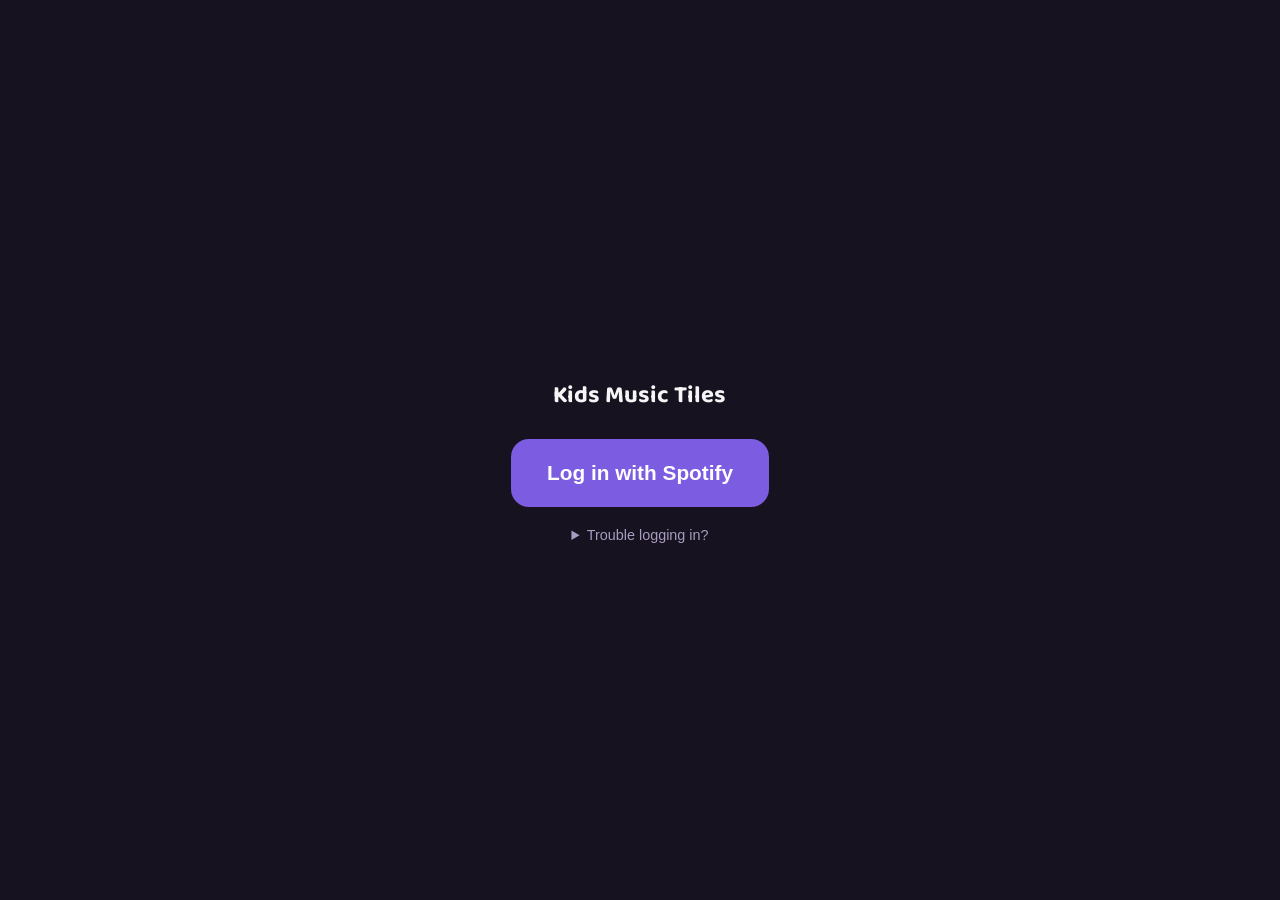
==== index.html @ 9a125ac4 "Port Kids Music Tiles into this repo; add the YouTube hidden-iframe player engine Starting point: th" ====
<!doctype html>
<html lang="en">
  <head>
    <meta charset="utf-8" />
    <meta name="viewport" content="width=device-width, initial-scale=1, maximum-scale=1, user-scalable=no, viewport-fit=cover" />
    <title>Kids Music Tiles</title>
    <meta name="mobile-web-app-capable" content="yes" />
    <meta name="apple-mobile-web-app-capable" content="yes" />
    <meta name="apple-mobile-web-app-status-bar-style" content="black-translucent" />
    <meta name="theme-color" content="#FFE8D6" />
    <link rel="manifest" href="manifest.webmanifest" />
    <link rel="apple-touch-icon" href="icon.svg" />
    <link rel="icon" href="icon.svg" type="image/svg+xml" />
    <link rel="preconnect" href="https://fonts.gstatic.com" crossorigin />
    <link href="https://fonts.googleapis.com/css2?family=Baloo+2:wght@500;700;800&display=swap" rel="stylesheet" />
    <link rel="stylesheet" href="style.css" />
  </head>
  <body>
    <!--
      Shown instead of the app when this page is opened as a local file
      (file://), which the module script below can't detect itself —
      Chromium refuses to even load an external `type="module"` script
      over file://, so app.js never runs and the whole page would
      otherwise stay blank with no explanation. This has to be a plain,
      non-module script so it still runs in that case.
    -->
    <div id="file-protocol-notice" hidden>
      <div class="login-card">
        <h1>Kids Music Tiles</h1>
        <p>
          This page was opened directly from a file (the address bar
          starts with <code>file://</code>), so it can't run — Spotify
          login, and the rest of the app, need to be loaded from a real
          web address.
        </p>
        <p class="muted">
          Open the deployed site instead, or serve this folder with a
          local static server (for example <code>python3 -m
          http.server</code>) and open the
          <code>http://127.0.0.1:&lt;port&gt;/</code> address it prints.
        </p>
      </div>
    </div>

    <main id="app">
      <!-- Logged out -->
      <section id="login-view" class="view" hidden>
        <div class="login-card">
          <h1>Kids Music Tiles</h1>
          <button id="login-btn" class="big-btn">Log in with Spotify</button>
          <div id="login-error" class="warning" hidden></div>
          <div id="redirect-uri-warning" class="warning" hidden></div>
          <details id="redirect-uri-help" class="redirect-uri-help">
            <summary>Trouble logging in?</summary>
            <p class="muted">
              Spotify checks this app's Redirect URI exactly. If "Log in with
              Spotify" lands on a Spotify error page instead of the sign-in
              form, add the address below as a Redirect URI for this app at
              the <a href="https://developer.spotify.com/dashboard" target="_blank" rel="noopener">Spotify Developer Dashboard</a>
              (Redirect URIs → Add → then <strong>Save</strong> — easy to
              miss), then try again.
            </p>
            <div class="redirect-uri-row">
              <code id="redirect-uri-value"></code>
              <button type="button" id="copy-redirect-uri-btn" class="small-btn">Copy</button>
            </div>
            <p id="redirect-uri-status" class="muted" aria-live="polite"></p>
          </details>
        </div>
      </section>

      <!-- Kid mode -->
      <section id="kid-mode" class="view" hidden>
        <canvas id="kid-bg-visualizer" class="kid-bg-visualizer" aria-hidden="true" hidden></canvas>

        <div id="kid-greeting" class="kid-greeting" hidden></div>
        <div id="kid-lock-toast" class="kid-lock-toast" hidden>🎵 Let’s finish this song first!</div>

        <div id="kid-grid" class="kid-grid"></div>

        <div id="sparkle-layer" class="sparkle-layer" aria-hidden="true"></div>

        <div id="kid-error" class="kid-error" hidden>
          <svg viewBox="0 0 200 140" class="cloud-illustration" aria-hidden="true">
            <ellipse cx="100" cy="80" rx="70" ry="40" fill="#EAE0FF" />
            <circle cx="55" cy="65" r="30" fill="#EAE0FF" />
            <circle cx="130" cy="60" r="35" fill="#EAE0FF" />
            <circle cx="95" cy="55" r="4" fill="#8A7FB8" />
            <path d="M85 55 q5 -6 10 0" stroke="#8A7FB8" stroke-width="3" fill="none" stroke-linecap="round" />
            <circle cx="125" cy="55" r="4" fill="#8A7FB8" />
            <path d="M115 55 q5 -6 10 0" stroke="#8A7FB8" stroke-width="3" fill="none" stroke-linecap="round" />
            <path d="M92 68 q8 8 16 0" stroke="#8A7FB8" stroke-width="3" fill="none" stroke-linecap="round" />
            <text x="148" y="34" font-size="20" fill="#B8ACDE" font-family="'Baloo 2', sans-serif">z</text>
            <text x="163" y="20" font-size="15" fill="#B8ACDE" font-family="'Baloo 2', sans-serif">z</text>
          </svg>
          <div id="kid-error-detail" class="kid-error-detail"></div>
        </div>

        <button id="parent-gate-btn" class="parent-gate-btn" aria-label="Parent settings">
          <span class="parent-gate-fill"></span>
        </button>

        <div id="now-playing-overlay" class="now-playing-overlay" hidden>
          <div id="np-title" class="np-title"></div>
          <div class="np-row">
            <button id="back-to-tiles-btn" class="np-back" aria-label="Pause and go back to tiles">&#9209;</button>
            <div id="np-art" class="np-art"></div>
            <div class="np-progress"><div id="np-progress-bar" class="np-progress-bar"></div></div>
            <button id="np-play-pause" class="np-play-pause" aria-label="Play or pause">&#9208;</button>
            <button id="np-viz-toggle" class="np-viz-toggle" aria-label="Toggle music visualizer" aria-pressed="false">
              <span class="viz-toggle-icon"><i></i><i></i><i></i></span>
              <span class="viz-toggle-winamp-icon" aria-hidden="true">🪩</span>
            </button>
          </div>
          <canvas id="np-visualizer" class="np-visualizer" aria-hidden="true" hidden></canvas>
        </div>
      </section>

      <!-- Parent gate challenge -->
      <section id="parent-gate-view" class="view" hidden>
        <form id="parent-gate-form" class="parent-gate-card">
          <h2 id="parent-gate-title">Enter parent PIN</h2>
          <p id="parent-gate-message" class="muted"></p>
          <input id="parent-gate-input" type="password" inputmode="numeric" pattern="[0-9]*" maxlength="4" autocomplete="off" class="pin-input" />
          <div id="parent-gate-error" class="warning" hidden></div>
          <div class="parent-gate-actions">
            <button type="button" id="parent-gate-cancel-btn" class="small-btn">Back to tiles</button>
            <button type="submit" class="big-btn">Continue</button>
          </div>
        </form>
      </section>

      <!-- Parent mode -->
      <section id="parent-mode-view" class="view" hidden>
        <header class="parent-header">
          <h1>Parent Mode</h1>
          <button id="parent-done-btn" class="small-btn">Done</button>
        </header>

        <section class="parent-section kids-section">
          <h2>Kids</h2>
          <div id="kid-tabs" class="kid-tabs"></div>
          <button type="button" id="add-kid-btn" class="small-btn">+ Add another kid</button>
        </section>

        <section class="parent-section quick-setup-section">
          <h2>Quick setup</h2>
          <label class="settings-field">
            Kid's name (optional)
            <input id="kid-name-input" type="text" class="text-input" placeholder="e.g. Emma" maxlength="40" />
          </label>
          <label class="settings-field">
            Playlist link
            <input id="quick-playlist-input" type="text" class="text-input" placeholder="Paste a Spotify playlist link you own or collaborate on" />
          </label>
          <button id="quick-playlist-btn" class="big-btn">Load playlist as tiles</button>
          <div id="quick-playlist-status" class="muted"></div>
          <div id="quick-playlist-error" class="warning" hidden></div>
          <div id="quick-playlist-open-row" class="quick-playlist-open-row" hidden>
            <a id="quick-playlist-open-link" href="#" target="_blank" rel="noopener" class="small-btn">Open playlist in Spotify ↗</a>
          </div>
        </section>

        <section class="parent-section">
          <h2>Account</h2>
          <div id="account-info"></div>
          <div id="token-warning" class="warning" hidden></div>
          <div id="scope-warning" class="warning" hidden></div>
          <details id="scope-details" class="scope-details" hidden>
            <summary>Technical details</summary>
            <div id="scope-info" class="muted"></div>
          </details>
          <div class="row-actions">
            <button id="logout-btn" class="small-btn">Log out</button>
            <button id="relogin-btn" class="small-btn">Log in again</button>
          </div>
        </section>

        <section class="parent-section">
          <h2>Songs (<span id="tile-count">0</span>)</h2>
          <div id="tile-count-warning" class="warning" hidden></div>
          <div id="tile-remove-status" class="tile-remove-status" role="status" aria-live="polite" hidden></div>
          <ul id="tile-list" class="tile-list"></ul>
        </section>

        <section class="parent-section">
          <h2>Add songs</h2>
          <div class="tabs">
            <button type="button" id="tab-search" class="tab-btn active">Search</button>
            <button type="button" id="tab-playlist" class="tab-btn">From playlist</button>
          </div>
          <div id="search-panel">
            <input id="search-input" type="search" placeholder="Search for a song" class="text-input" />
            <div id="search-results" class="result-list"></div>
            <button id="search-load-more" class="small-btn" hidden>Load more</button>
          </div>
          <div id="playlist-panel" hidden>
            <input id="playlist-input" type="text" placeholder="Paste a Spotify playlist link" class="text-input" />
            <button id="playlist-fetch-btn" class="small-btn">Fetch songs</button>
            <div id="playlist-error" class="warning" hidden></div>
            <button id="playlist-add-all-btn" class="small-btn" hidden>Add all</button>
            <div id="playlist-results" class="result-list"></div>
          </div>
        </section>

        <section class="parent-section">
          <h2>Settings</h2>
          <fieldset class="settings-field">
            <legend>Tile style</legend>
            <label><input type="radio" name="tile-display" value="cover" /> Cover art</label>
            <label><input type="radio" name="tile-display" value="simple" /> Simple (emoji + song name)</label>
          </fieldset>
          <fieldset class="settings-field">
            <legend>When a song ends</legend>
            <label><input type="radio" name="end-of-song" value="stop" /> Stop</label>
            <label><input type="radio" name="end-of-song" value="repeat" /> Repeat this song</label>
            <label><input type="radio" name="end-of-song" value="continue" /> Continue to next tile</label>
          </fieldset>
          <fieldset class="settings-field">
            <legend>Background visualizer</legend>
            <label><input type="radio" name="visualizer-mode" value="off" /> Off</label>
            <label><input type="radio" name="visualizer-mode" value="subtle" /> Subtle glow</label>
            <label><input type="radio" name="visualizer-mode" value="winamp" /> Winamp mode (bright &amp; bold)</label>
          </fieldset>
          <label class="settings-field">
            Max volume (<span id="volume-value">100</span>%)
            <input id="volume-slider" type="range" min="0" max="100" value="100" />
          </label>
          <label class="settings-field">
            Sleep timer
            <select id="sleep-timer-select">
              <option value="">Off</option>
              <option value="15">15 minutes</option>
              <option value="30">30 minutes</option>
              <option value="45">45 minutes</option>
              <option value="60">60 minutes</option>
            </select>
          </label>
          <label class="settings-field settings-checkbox">
            <input id="hide-explicit-toggle" type="checkbox" />
            Hide explicit tracks
          </label>
          <label class="settings-field settings-checkbox">
            <input id="song-lock-toggle" type="checkbox" />
            Lock each song for 1 minute (no skipping to another tile right away)
          </label>
          <button id="change-pin-btn" class="small-btn">Change PIN</button>
        </section>

        <section class="parent-section bottom-actions-section">
          <button id="save-btn" class="big-btn full-width-btn">Save</button>
          <div id="save-status" class="muted save-status" aria-live="polite"></div>

          <div class="backup-actions">
            <h3 class="action-group-label">Back up &amp; share this setup</h3>
            <div class="row-actions">
              <button id="export-btn" class="small-btn">Export</button>
              <button id="import-btn" class="small-btn">Import</button>
              <button id="copy-link-btn" class="small-btn">Copy setup link</button>
            </div>
          </div>

          <button id="parent-done-btn-bottom" class="small-btn done-btn-bottom">Done</button>

          <input id="import-file-input" type="file" accept="application/json" hidden />
          <input id="color-picker-input" type="color" hidden />
        </section>
      </section>

      <!--
        Replaces window.confirm/alert/prompt everywhere in the app: those
        render as unstyled native browser chrome, which clashes hard with
        an otherwise fully custom UI in both kid and parent mode. Sits
        outside every .view on purpose so it works no matter which one is
        currently showing. See dialog.js.
      -->
      <div id="app-modal-backdrop" class="app-modal-backdrop" hidden>
        <div id="app-modal" class="app-modal" role="alertdialog" aria-modal="true" aria-labelledby="app-modal-title">
          <h3 id="app-modal-title"></h3>
          <p id="app-modal-message"></p>
          <input id="app-modal-input" class="text-input app-modal-input" hidden />
          <div class="app-modal-actions">
            <button type="button" id="app-modal-cancel-btn" class="small-btn"></button>
            <button type="button" id="app-modal-confirm-btn" class="big-btn"></button>
          </div>
        </div>
      </div>
    </main>

    <script>
      if (location.protocol === 'file:') {
        document.getElementById('file-protocol-notice').hidden = false;
        document.getElementById('app').hidden = true;
      }
    </script>
    <script type="module" src="app.js"></script>
  </body>
</html>
---- style.css ----
:root {
  color-scheme: dark;
  /* A dark theme, but a warm purple-tinted one rather than neutral gray —
     ties parent mode back to kid mode's purple accent family (the gate
     button/PIN screen already use this hue) instead of reading as an
     unrelated generic admin panel bolted onto a colorful kids' app. */
  --bg: #16121f;
  --surface: #211a2c;
  --surface-2: #2b2238;
  --text: #f5f5f5;
  --muted: #a89cc0;
  --accent: #7c5ce0;
  --accent-active: #634ab3;
  --danger: #ff6b81;
  --border: #3d3350;
}

* {
  box-sizing: border-box;
}

html,
body {
  height: 100%;
  margin: 0;
  overscroll-behavior: none;
}

body {
  background: var(--bg);
  color: var(--text);
  font-family: -apple-system, BlinkMacSystemFont, 'Segoe UI', Roboto, sans-serif;
}

#app {
  height: 100vh;
  /* Mobile browsers report 100vh as if their address bar were hidden, so a
     bottom-anchored absolutely positioned child (the now-playing bar) ends
     up partly below the actually-visible fold whenever that chrome is
     shown — it looks shoved against the edge instead of floating above it.
     100dvh tracks the real, current viewport; older browsers that don't
     understand it just ignore this line and keep the 100vh above. */
  height: 100dvh;
  overflow: hidden;
}

.view {
  height: 100%;
}

[hidden] {
  display: none !important;
}

button {
  font-family: inherit;
}

h1,
h2 {
  font-family: 'Baloo 2', ui-rounded, 'Segoe UI', sans-serif;
}

/* ---------- file:// notice (replaces #app; app.js can't load to hide it itself) ---------- */
#file-protocol-notice {
  height: 100vh;
  display: flex;
  align-items: center;
  justify-content: center;
  padding: 24px;
}
#file-protocol-notice code {
  background: var(--surface-2);
  border-radius: 4px;
  padding: 1px 5px;
  font-size: 0.9em;
}

/* ---------- Login ---------- */
#login-view {
  display: flex;
  align-items: center;
  justify-content: center;
}
.login-card {
  text-align: center;
  padding: 24px;
}
.login-card h1 {
  margin-bottom: 24px;
}

.big-btn {
  font-size: 1.3rem;
  padding: 22px 36px;
  border-radius: 18px;
  border: none;
  background: var(--accent);
  color: #fff;
  font-weight: 700;
  cursor: pointer;
}
.big-btn:active {
  background: var(--accent-active);
}
.small-btn {
  font-size: 0.95rem;
  padding: 12px 18px;
  border-radius: 12px;
  border: 1px solid var(--border);
  background: var(--surface-2);
  color: var(--text);
  cursor: pointer;
}
.small-btn:disabled {
  color: var(--muted);
  cursor: not-allowed;
}
.warning {
  color: var(--danger);
  font-size: 0.9rem;
  margin-top: 8px;
}
.muted {
  color: var(--muted);
  font-size: 0.9rem;
}
.scope-details {
  margin-top: 10px;
  font-size: 0.9rem;
}
.scope-details summary {
  cursor: pointer;
  color: var(--muted);
}
.scope-details .muted {
  margin-top: 8px;
}
.redirect-uri-help {
  margin-top: 20px;
  text-align: left;
  font-size: 0.9rem;
}
.redirect-uri-help summary {
  cursor: pointer;
  color: var(--muted);
  text-align: center;
}
.redirect-uri-help p {
  margin: 10px 0;
}
.redirect-uri-help a {
  color: var(--accent);
}
.redirect-uri-row {
  display: flex;
  gap: 8px;
  align-items: center;
  flex-wrap: wrap;
}
.redirect-uri-row code {
  flex: 1;
  min-width: 0;
  word-break: break-all;
  background: var(--surface-2);
  border: 1px solid var(--border);
  border-radius: 8px;
  padding: 8px 10px;
  font-size: 0.85rem;
}

/* ---------- Kid mode ---------- */
#kid-mode {
  position: relative;
  height: 100%;
  touch-action: manipulation;
  overscroll-behavior: none;
  -webkit-user-select: none;
  user-select: none;
  -webkit-touch-callout: none;
  background: linear-gradient(160deg, #fff3e0 0%, #ffe1ec 45%, #dcf2ff 100%);
}

.kid-bg-visualizer {
  /* Sits between #kid-mode's own gradient and everything else in kid
     mode — an ambient glow behind the tiles, never competing with them.
     Opacity/blur (in visualizer.js's 'ambient-backdrop' variant) already
     keeps it subtle; z-index here is what keeps it strictly *behind* the
     grid rather than relying on DOM order, since an absolutely positioned
     element doesn't naturally stack below a static sibling that follows it. */
  position: absolute;
  inset: 0;
  z-index: 0;
  width: 100%;
  height: 100%;
  transition: opacity 0.4s ease;
}

.kid-greeting {
  /* Now that one device serves multiple kids, this is the only reliable
     "who's up" indicator — the tab/home-screen-icon title is deliberately
     no longer per-kid (a home-screen shortcut's label is cached by the OS
     at the moment it's added and won't reflect later switches), so this
     needs to read clearly at a glance rather than as a small corner badge. */
  position: absolute;
  top: calc(env(safe-area-inset-top, 0px) + 14px);
  left: 50%;
  transform: translateX(-50%);
  font-family: 'Baloo 2', ui-rounded, 'Segoe UI', sans-serif;
  font-weight: 700;
  font-size: 1.3rem;
  color: #6b5b95;
  background: rgba(255, 255, 255, 0.85);
  padding: 8px 22px;
  border-radius: 999px;
  box-shadow: 0 4px 12px rgba(90, 60, 130, 0.15);
  z-index: 4;
}

.kid-lock-toast {
  /* Feedback for "blocked songs mode": shown for a couple seconds when a
     tap on a different tile is refused because the current song hasn't
     been playing for a minute yet. opacity: 0 at rest so it's invisible
     even before .is-visible's animation ever runs a first time; toggling
     [hidden] off/on (not just the class) restarts the animation reliably
     even on back-to-back refused taps, since re-inserting into the render
     tree resets animation state the way just re-adding a class wouldn't. */
  position: absolute;
  top: calc(env(safe-area-inset-top, 0px) + 70px);
  left: 50%;
  transform: translateX(-50%);
  z-index: 6;
  background: rgba(40, 30, 60, 0.92);
  color: #fff;
  font-family: 'Baloo 2', ui-rounded, 'Segoe UI', sans-serif;
  font-weight: 700;
  font-size: 1.05rem;
  padding: 10px 22px;
  border-radius: 999px;
  box-shadow: 0 6px 16px rgba(0, 0, 0, 0.25);
  pointer-events: none;
  white-space: nowrap;
  opacity: 0;
}
.kid-lock-toast.is-visible {
  animation: lock-toast-pop 1.8s ease-out forwards;
}
@keyframes lock-toast-pop {
  0% {
    transform: translateX(-50%) translateY(-10px) scale(0.9);
    opacity: 0;
  }
  15% {
    transform: translateX(-50%) translateY(0) scale(1);
    opacity: 1;
  }
  75% {
    transform: translateX(-50%) translateY(0) scale(1);
    opacity: 1;
  }
  100% {
    transform: translateX(-50%) translateY(-6px) scale(0.95);
    opacity: 0;
  }
}

.kid-grid {
  --cols: 2;
  --rows: 2;
  position: relative;
  z-index: 1;
  display: grid;
  /* Both sides of minmax are fixed lengths on purpose, not 1fr: a flexible
     1fr track always claims its full equal share of the grid's height/
     width, even once the tile inside it hits its own cap — with few tiles
     on a tall screen that left each tile stranded, alone, in the middle of
     an oversized cell, far from its neighbors. Capping the track itself
     means tiles simply cluster together with `gap` between them, and any
     leftover room collects around the whole cluster instead (via
     justify/align-content) rather than between tiles. The 64px floor still
     keeps tiles tappable if the count grows large enough to shrink them;
     past that floor the grid overflows its own scroll area rather than
     shrinking tiles below tap size. Rows get a taller cap than columns —
     each card is now a circle plus its name below, not a single square
     filling the whole cell, so a row needs more height than its column
     has width, or the name would get squeezed. */
  grid-template-columns: repeat(var(--cols), minmax(64px, 190px));
  grid-template-rows: repeat(var(--rows), minmax(88px, 236px));
  justify-content: center;
  align-content: center;
  gap: 18px;
  height: 100%;
  padding: 20px;
  /* Extra bottom clearance while the now-playing bar floats over the grid,
     set by kid-mode.js's updateGridClearance() to that bar's own current
     height — otherwise its last row of tiles has no way to scroll clear
     of the bar (see .now-playing-overlay, which floats rather than
     participating in this layout at all). Defaults to 0 so this is a
     no-op whenever nothing is playing. */
  padding-bottom: calc(20px + var(--overlay-clearance, 0px));
  overflow-y: auto;
}

/* While one tile is playing, fade the rest back so the active one reads as
   the obvious answer to "which song is on" at a glance, not just via its
   own glow/bounce competing against every other pastel tile at full
   strength. */
.kid-grid.has-active-tile .kid-tile:not(.is-playing) {
  opacity: 0.5;
}

.kid-tile {
  --tile-color: #ffadad;
  position: relative;
  border: none;
  background: none;
  display: flex;
  flex-direction: column;
  align-items: center;
  justify-content: center;
  gap: 8px;
  padding: 0;
  width: 100%;
  height: 100%;
  max-width: 190px;
  justify-self: center;
  align-self: center;
  cursor: pointer;
  transition: opacity 0.25s ease;
}

/* The round part of the card — a solid short "bottom edge" instead of a
   diffuse glow or a colored ring, so it still reads as a chunky flat-color
   toy puck rather than a glossy photo. Sized off its own width, not
   height, so it stays a perfect circle no matter how tall its grid row is. */
.kid-tile-art {
  position: relative;
  overflow: hidden;
  width: 100%;
  aspect-ratio: 1 / 1;
  max-width: 190px;
  border-radius: 50%;
  background-color: var(--tile-color);
  background-size: cover;
  background-position: center;
  display: flex;
  align-items: center;
  justify-content: center;
  padding: 6px;
  box-shadow: 0 6px 0 rgba(35, 25, 65, 0.14), 0 10px 18px rgba(35, 25, 65, 0.14);
  transition: transform 0.12s ease, box-shadow 0.12s ease;
}
.kid-tile:active .kid-tile-art {
  /* Presses down into its own shadow, like a physical toy button. */
  transform: translateY(4px) scale(0.97);
  box-shadow: 0 2px 0 rgba(35, 25, 65, 0.14), 0 4px 10px rgba(35, 25, 65, 0.12);
}
.kid-tile.is-locked-shake {
  /* "No" feedback for a tile refused by song-lock mode — a shake reads as
     "not that one" without needing any text on the tile itself. */
  animation: tile-shake 0.4s ease-in-out;
}
@keyframes tile-shake {
  0%,
  100% {
    transform: translateX(0);
  }
  20% {
    transform: translateX(-6px);
  }
  40% {
    transform: translateX(6px);
  }
  60% {
    transform: translateX(-4px);
  }
  80% {
    transform: translateX(4px);
  }
}

/* Holds the 1 (or, for an override, up to 2) emoji glyphs that make up a
   tile's icon, centered as a unit regardless of count. */
.kid-tile-emoji-group {
  position: relative;
  z-index: 1;
  display: flex;
  align-items: center;
  justify-content: center;
  gap: 4px;
  max-width: 100%;
}
.kid-tile-emoji {
  font-size: min(14vw, 5.5rem);
  line-height: 1;
}
/* An override can hold 2 emoji sharing one circle — shrink the pair so
   both sit side by side instead of crowding past the tile's edge. */
.kid-tile-art .kid-tile-emoji-group--pair .kid-tile-emoji {
  font-size: min(9vw, 3.4rem);
}
.kid-tile-emoji-fallback {
  /* Dimmed relative to a real emoji override or simple-mode icon, so it
     reads as "no art available for this one" rather than a deliberate
     choice a parent made. */
  opacity: 0.55;
}
/* The name, below the circle rather than overlaid on it — plain text reads
   clearly against the page's own light gradient backdrop, so it no longer
   needs the translucent pill background it used when it sat on top of busy
   album art or color. One line plus an ellipsis keeps every card the same
   tidy shape regardless of how long a song's title runs. */
.kid-tile-label {
  font-family: 'Baloo 2', ui-rounded, 'Segoe UI', sans-serif;
  font-weight: 800;
  font-size: 1rem;
  line-height: 1.2;
  color: #3d3358;
  text-align: center;
  max-width: 100%;
  white-space: nowrap;
  overflow: hidden;
  text-overflow: ellipsis;
}

.kid-tile-eq {
  position: absolute;
  bottom: 10%;
  left: 50%;
  transform: translateX(-50%);
  display: none;
  gap: 4px;
  align-items: flex-end;
  height: 28px;
  padding: 5px 7px;
  /* Opaque white (rather than the old translucent dark chip) so the badge
     itself — not just the ring around the tile — reads clearly against
     every pastel fill and every piece of album art alike. Centered on the
     circle's own bottom edge rather than tucked into a corner, which on a
     round shape would hang half off the card. */
  background: rgba(255, 255, 255, 0.95);
  border-radius: 10px;
  box-shadow: 0 2px 6px rgba(0, 0, 0, 0.25);
}
.kid-tile.is-playing .kid-tile-art {
  animation: tile-bounce 1s ease-in-out infinite, tile-pulse-glow 1.6s ease-in-out infinite;
}
.kid-tile.is-playing .kid-tile-eq {
  display: flex;
}
.kid-tile-eq i {
  width: 5px;
  border-radius: 3px;
  background: linear-gradient(180deg, #ff6b6b, #ffd166, #06d6a0);
  animation: eq-bounce 0.9s ease-in-out infinite;
}
.kid-tile-eq i:nth-child(1) {
  height: 9px;
  animation-delay: 0s;
}
.kid-tile-eq i:nth-child(2) {
  height: 20px;
  animation-delay: 0.2s;
}
.kid-tile-eq i:nth-child(3) {
  height: 14px;
  animation-delay: 0.4s;
}

@keyframes tile-bounce {
  0%,
  100% {
    transform: scale(1) translateY(0);
  }
  50% {
    transform: scale(1.035) translateY(-4px);
  }
}
/* A bright white ring plus a warm pulsing glow (rather than a static,
   matching-color halo) so the active tile pops against every pastel fill
   the same way, and draws the eye rather than sitting there quietly. */
@keyframes tile-pulse-glow {
  0%,
  100% {
    box-shadow: 0 6px 0 rgba(35, 25, 65, 0.14), 0 12px 22px rgba(35, 25, 65, 0.22), 0 0 0 6px rgba(255, 255, 255, 0.95), 0 0 16px 2px rgba(255, 209, 102, 0.5);
  }
  50% {
    box-shadow: 0 6px 0 rgba(35, 25, 65, 0.14), 0 12px 22px rgba(35, 25, 65, 0.22), 0 0 0 6px rgba(255, 255, 255, 0.95), 0 0 28px 6px rgba(255, 209, 102, 0.85);
  }
}
@keyframes eq-bounce {
  0%,
  100% {
    transform: scaleY(0.4);
  }
  50% {
    transform: scaleY(1);
  }
}

.sparkle-layer {
  position: fixed;
  inset: 0;
  pointer-events: none;
  z-index: 6;
  overflow: hidden;
}
.sparkle {
  position: absolute;
  font-size: 1.6rem;
  transform: translate(-50%, -50%);
  animation: sparkle-burst 0.7s ease-out forwards;
}
@keyframes sparkle-burst {
  0% {
    transform: translate(-50%, -50%) scale(0.4);
    opacity: 1;
  }
  100% {
    transform: translate(calc(-50% + var(--dx)), calc(-50% + var(--dy))) scale(1.1);
    opacity: 0;
  }
}

.kid-error {
  position: absolute;
  inset: 0;
  z-index: 3;
  display: flex;
  flex-direction: column;
  align-items: center;
  justify-content: center;
  gap: 12px;
  background: linear-gradient(160deg, #fff3e0 0%, #ffe1ec 45%, #dcf2ff 100%);
}
.cloud-illustration {
  width: 220px;
  height: auto;
  animation: cloud-bob 3s ease-in-out infinite;
}
@keyframes cloud-bob {
  0%,
  100% {
    transform: translateY(0);
  }
  50% {
    transform: translateY(-8px);
  }
}
.kid-error-detail {
  color: #9a8fc2;
  font-size: 0.7rem;
  max-width: 80%;
  text-align: center;
}

.parent-gate-btn {
  /* Top corner, not bottom: the now-playing overlay spans the bottom edge
     while a song is active, and would otherwise sit on top of this button
     and make parent mode unreachable while anything is playing.
     Deliberately visible-but-plain rather than colorful: a parent needs
     to be able to find it on a light background, but it shouldn't read as
     an inviting button to a toddler the way the bright tiles do. */
  position: absolute;
  top: calc(env(safe-area-inset-top, 0px) + 12px);
  right: calc(env(safe-area-inset-right, 0px) + 12px);
  width: 36px;
  height: 36px;
  border-radius: 50%;
  border: 2px solid rgba(107, 91, 149, 0.35);
  background: rgba(255, 255, 255, 0.9);
  box-shadow: 0 2px 6px rgba(90, 60, 130, 0.2);
  padding: 4px;
  overflow: hidden;
  z-index: 5;
}
.parent-gate-fill {
  display: block;
  width: 100%;
  height: 100%;
  border-radius: 50%;
  background: #b892ff;
  transform: scale(0);
  transform-origin: center;
  transition: transform 3s linear;
}
.parent-gate-btn.is-holding .parent-gate-fill {
  transform: scale(1);
}

.now-playing-overlay {
  position: absolute;
  /* env(safe-area-inset-*) keeps this floating clear of a notch/home
     indicator on the sides too, not just the bottom (matters in landscape). */
  left: calc(env(safe-area-inset-left, 0px) + 12px);
  right: calc(env(safe-area-inset-right, 0px) + 12px);
  bottom: calc(env(safe-area-inset-bottom, 0px) + 12px);
  z-index: 2;
  background: #fff;
  border-radius: 28px;
  box-shadow: 0 14px 32px rgba(90, 60, 130, 0.28);
  padding: 14px 18px;
  display: flex;
  flex-direction: column;
  gap: 10px;
  animation: overlay-in 0.25s ease-out;
}
@keyframes overlay-in {
  from {
    transform: translateY(20px);
    opacity: 0;
  }
  to {
    transform: translateY(0);
    opacity: 1;
  }
}
.np-title {
  /* The bar previously showed only a thumbnail with no text anywhere —
     fine for a kid recognizing songs by picture, but gives a parent (or a
     simple-mode reader) no way to confirm which song is on without
     opening parent mode. */
  font-family: 'Baloo 2', ui-rounded, 'Segoe UI', sans-serif;
  font-weight: 800;
  font-size: 1.05rem;
  color: #3d3358;
  text-align: center;
  white-space: nowrap;
  overflow: hidden;
  text-overflow: ellipsis;
  padding: 0 4px;
}
.np-row {
  display: flex;
  align-items: center;
  gap: 14px;
}
.np-back {
  /* A plain "‹" here used to just hide this bar while the song kept
     playing silently out of view — easy to read as broken, since tapping
     it didn't seem to do anything. It now also pauses (see kid-mode.js),
     so it's styled and iconed like the other real media controls in this
     row instead of a quiet, easy-to-miss chevron. */
  width: 44px;
  height: 44px;
  border-radius: 50%;
  border: none;
  background: #ff6b81;
  color: #fff;
  font-size: 1.3rem;
  cursor: pointer;
  flex-shrink: 0;
  display: flex;
  align-items: center;
  justify-content: center;
  box-shadow: 0 4px 10px rgba(255, 107, 129, 0.45);
}
.np-art {
  width: 56px;
  height: 56px;
  border-radius: 16px;
  background-size: cover;
  background-position: center;
  background-color: #f1ecff;
  display: flex;
  align-items: center;
  justify-content: center;
  flex-shrink: 0;
}
.np-emoji {
  font-size: 1.8rem;
}
.np-art .kid-tile-emoji-group--pair .np-emoji {
  font-size: 1.1rem;
}
.np-progress {
  flex: 1;
  height: 8px;
  background: #e4daff;
  border-radius: 4px;
  overflow: hidden;
}
.np-progress-bar {
  height: 100%;
  width: 0%;
  background: linear-gradient(90deg, #ff6b6b, #ffd166, #06d6a0);
}
.np-play-pause {
  font-size: 1.6rem;
  width: 60px;
  height: 60px;
  border-radius: 50%;
  border: none;
  background: #5b8def;
  color: #fff;
  cursor: pointer;
  flex-shrink: 0;
  box-shadow: 0 6px 14px rgba(91, 141, 239, 0.4);
}

.np-viz-toggle {
  width: 44px;
  height: 44px;
  border-radius: 50%;
  border: none;
  background: #efe9fb;
  color: #6b5b95;
  cursor: pointer;
  flex-shrink: 0;
  display: flex;
  align-items: center;
  justify-content: center;
  transition: background 0.15s ease, box-shadow 0.15s ease;
}
.np-viz-toggle.is-active {
  background: #2a1f45;
  box-shadow: 0 0 0 3px rgba(184, 146, 255, 0.45);
}
.np-viz-toggle.is-winamp {
  /* Same active treatment, but a hot vivid gradient instead of flat dark
     purple — a visibly different "turned up" state for the second tap in
     the off -> subtle -> winamp cycle, not just the same icon glowing
     slightly differently. */
  background: linear-gradient(135deg, #ff1744, #ff9100, #00e676);
  box-shadow: 0 0 0 3px rgba(255, 145, 0, 0.55);
}
/* A distinct icon for the "turned up" state, not just the same eq bars in
   a different color — swapped in by .is-winamp below. */
.viz-toggle-winamp-icon {
  display: none;
  font-size: 1.3rem;
  line-height: 1;
  animation: winamp-icon-spin 3s linear infinite;
}
.np-viz-toggle.is-winamp .viz-toggle-icon {
  display: none;
}
.np-viz-toggle.is-winamp .viz-toggle-winamp-icon {
  display: block;
}
@keyframes winamp-icon-spin {
  from {
    transform: rotate(0deg);
  }
  to {
    transform: rotate(360deg);
  }
}
.viz-toggle-icon {
  display: flex;
  align-items: flex-end;
  gap: 3px;
  height: 18px;
}
.viz-toggle-icon i {
  width: 4px;
  border-radius: 2px;
  background: currentColor;
  opacity: 0.55;
}
.viz-toggle-icon i:nth-child(1) {
  height: 7px;
}
.viz-toggle-icon i:nth-child(2) {
  height: 16px;
}
.viz-toggle-icon i:nth-child(3) {
  height: 11px;
}
.np-viz-toggle.is-active .viz-toggle-icon i {
  opacity: 1;
  background: #ffe135;
  animation: eq-bounce 0.9s ease-in-out infinite;
}
.np-viz-toggle.is-active .viz-toggle-icon i:nth-child(1) {
  animation-delay: 0s;
}
.np-viz-toggle.is-active .viz-toggle-icon i:nth-child(2) {
  animation-delay: 0.2s;
}
.np-viz-toggle.is-active .viz-toggle-icon i:nth-child(3) {
  animation-delay: 0.4s;
}

.np-visualizer {
  display: block;
  width: 100%;
  height: 56px;
  border-radius: 14px;
  background: #0c0716;
  box-shadow: inset 0 0 0 2px rgba(255, 255, 255, 0.08), inset 0 3px 10px rgba(0, 0, 0, 0.5);
  transform-origin: top;
  animation: viz-in 0.2s ease-out;
}
@keyframes viz-in {
  from {
    transform: scaleY(0);
    opacity: 0;
  }
  to {
    transform: scaleY(1);
    opacity: 1;
  }
}

/* ---------- Parent gate ---------- */
#parent-gate-view {
  display: flex;
  align-items: center;
  justify-content: center;
}
.parent-gate-card {
  background: var(--surface);
  border-radius: 20px;
  padding: 28px;
  text-align: center;
  width: min(320px, 90vw);
}

/* ---------- App modal (replaces window.confirm/alert/prompt) ---------- */
.app-modal-backdrop {
  position: fixed;
  inset: 0;
  z-index: 20;
  background: rgba(10, 6, 16, 0.6);
  display: flex;
  align-items: center;
  justify-content: center;
  padding: 24px;
  animation: app-modal-fade-in 0.15s ease-out;
}
@keyframes app-modal-fade-in {
  from {
    opacity: 0;
  }
  to {
    opacity: 1;
  }
}
.app-modal {
  background: var(--surface);
  border: 1px solid var(--border);
  border-radius: 20px;
  padding: 24px;
  width: min(360px, 100%);
  text-align: left;
  animation: app-modal-pop-in 0.15s ease-out;
}
@keyframes app-modal-pop-in {
  from {
    transform: scale(0.95) translateY(6px);
    opacity: 0;
  }
  to {
    transform: scale(1) translateY(0);
    opacity: 1;
  }
}
#app-modal-title {
  margin: 0 0 8px;
  font-size: 1.1rem;
}
#app-modal-message {
  margin: 0 0 4px;
  color: var(--muted);
  line-height: 1.4;
}
.app-modal-input {
  margin-top: 12px;
}
.app-modal-actions {
  display: flex;
  justify-content: flex-end;
  gap: 10px;
  margin-top: 20px;
}
.danger-btn {
  background: var(--danger) !important;
}
.pin-input {
  font-size: 2rem;
  letter-spacing: 0.5em;
  text-align: center;
  width: 100%;
  padding: 12px;
  margin: 16px 0;
  border-radius: 12px;
  border: 1px solid var(--border);
  background: var(--surface-2);
  color: var(--text);
}
.parent-gate-actions {
  display: flex;
  gap: 10px;
  justify-content: center;
}

/* ---------- Parent mode ---------- */
#parent-mode-view {
  height: 100%;
  overflow-y: auto;
  padding: 16px;
  -webkit-user-select: auto;
  user-select: auto;
}
.parent-header {
  display: flex;
  align-items: center;
  justify-content: space-between;
  margin-bottom: 12px;
}
.parent-section {
  background: var(--surface);
  border: 1px solid var(--border);
  border-radius: 16px;
  padding: 16px;
  margin-bottom: 16px;
}
.parent-section h2 {
  margin-top: 0;
  font-size: 1.05rem;
}
.quick-setup-section {
  border: 1px solid var(--accent);
  background: linear-gradient(160deg, rgba(91, 141, 239, 0.12), rgba(184, 146, 255, 0.12));
}
.quick-setup-section .big-btn {
  width: 100%;
}
.quick-playlist-open-row {
  margin-top: 8px;
}
.quick-playlist-open-row a {
  display: inline-block;
  text-decoration: none;
}

.kid-tabs {
  display: flex;
  flex-wrap: wrap;
  gap: 8px;
  margin-bottom: 10px;
}
.kid-tab {
  display: flex;
  align-items: center;
  gap: 8px;
  padding: 10px 14px;
  border-radius: 10px;
  border: 1px solid var(--border);
  background: var(--surface-2);
  color: var(--muted);
  cursor: pointer;
  font-size: 0.95rem;
}
.kid-tab.active {
  background: var(--accent);
  color: #fff;
  border-color: var(--accent);
}
.kid-tab-remove {
  opacity: 0.7;
  font-size: 0.8rem;
  line-height: 1;
  padding: 2px;
}
.kid-tab-remove:hover {
  opacity: 1;
}
.kid-tab-warning {
  font-size: 0.85rem;
  line-height: 1;
}

.text-input {
  width: 100%;
  font-size: 1rem;
  padding: 12px 14px;
  border-radius: 10px;
  border: 1px solid var(--border);
  background: var(--surface-2);
  color: var(--text);
  margin-bottom: 8px;
}

.tile-remove-status {
  display: flex;
  align-items: center;
  justify-content: space-between;
  gap: 12px;
  background: var(--surface-2);
  border: 1px solid var(--accent);
  border-radius: 10px;
  padding: 8px 12px;
  margin-bottom: 10px;
  font-size: 0.9rem;
}
.tile-remove-status span {
  min-width: 0;
  overflow: hidden;
  text-overflow: ellipsis;
  white-space: nowrap;
}
.tile-remove-status button {
  flex-shrink: 0;
  background: none;
  border: none;
  color: var(--accent);
  font-weight: 700;
  font-size: 0.9rem;
  cursor: pointer;
  padding: 4px 8px;
}
.tile-remove-status button:hover {
  text-decoration: underline;
}

.tile-list,
.result-list {
  list-style: none;
  padding: 0;
  margin: 0;
  display: flex;
  flex-direction: column;
  gap: 8px;
}

.tile-row,
.result-row {
  display: flex;
  align-items: center;
  gap: 10px;
  background: var(--surface-2);
  border-radius: 12px;
  padding: 8px;
  touch-action: pan-y;
}
.tile-row.dragging {
  opacity: 0.85;
  z-index: 5;
  position: relative;
  box-shadow: 0 6px 16px rgba(0, 0, 0, 0.4);
}
.drag-handle {
  cursor: grab;
  padding: 6px;
  color: var(--muted);
  touch-action: none;
  font-size: 1.2rem;
}
.tile-thumb {
  width: 44px;
  height: 44px;
  border-radius: 8px;
  background-size: cover;
  background-position: center;
  background-color: var(--surface);
  flex-shrink: 0;
  display: flex;
  align-items: center;
  justify-content: center;
  font-size: 1.4rem;
}
.tile-meta {
  flex: 1;
  min-width: 0;
}
.tile-title {
  font-size: 0.95rem;
  white-space: nowrap;
  overflow: hidden;
  text-overflow: ellipsis;
}
.tile-artist {
  font-size: 0.8rem;
  color: var(--muted);
  white-space: nowrap;
  overflow: hidden;
  text-overflow: ellipsis;
}
.explicit-badge {
  /* A solid danger-colored fill instead of an outline that matched the
     surrounding surface color — the outline read as barely-there against
     the same dark background every other tile-row chrome uses, which
     defeats the point of a caution marker a parent should catch at a glance. */
  display: inline-block;
  font-size: 0.65rem;
  font-weight: 700;
  background: var(--danger);
  color: #2a0810;
  border-radius: 4px;
  padding: 1px 5px;
  margin-top: 2px;
  letter-spacing: 0.02em;
}
.explicit-hidden-note {
  margin-top: 6px;
  font-size: 0.85rem;
}
.tile-action-btn {
  border: 1px solid var(--border);
  background: var(--surface);
  color: var(--text);
  border-radius: 8px;
  padding: 8px 10px;
  cursor: pointer;
  flex-shrink: 0;
}
.tile-remove-btn {
  color: var(--danger);
}

.tabs {
  display: flex;
  gap: 8px;
  margin-bottom: 10px;
}
.tab-btn {
  flex: 1;
  padding: 10px;
  border-radius: 10px;
  border: 1px solid var(--border);
  background: var(--surface-2);
  color: var(--muted);
  cursor: pointer;
}
.tab-btn.active {
  background: var(--accent);
  color: #fff;
  border-color: var(--accent);
}

.settings-field {
  display: block;
  margin-bottom: 14px;
  font-size: 0.9rem;
  color: var(--muted);
}
.settings-field input[type='range'],
.settings-field select {
  display: block;
  width: 100%;
  margin-top: 6px;
}
.settings-checkbox {
  display: flex;
  align-items: center;
  gap: 8px;
}
fieldset.settings-field {
  border: 1px solid var(--border);
  border-radius: 10px;
  padding: 10px;
}
fieldset.settings-field label {
  display: block;
  color: var(--text);
  padding: 4px 0;
}

.row-actions {
  display: flex;
  flex-wrap: wrap;
  gap: 10px;
  align-items: center;
}

/* Bottom actions: Save is the one primary, frequent action here, so it
   stands alone at full width; Export/Import/Copy-link are rare backup-and-
   sharing actions grouped and labeled under their own divider so they read
   as a distinct, lower-priority cluster instead of five equal-weight
   buttons in one row with no indication of what any of them are for. */
.bottom-actions-section .full-width-btn {
  width: 100%;
}
.save-status {
  min-height: 1.2em;
  margin-top: 8px;
  text-align: center;
}
.backup-actions {
  margin-top: 20px;
  padding-top: 16px;
  border-top: 1px solid var(--border);
}
.action-group-label {
  margin: 0 0 10px;
  font-size: 0.78rem;
  font-weight: 700;
  color: var(--muted);
  text-transform: uppercase;
  letter-spacing: 0.05em;
}
.done-btn-bottom {
  display: block;
  width: 100%;
  margin-top: 18px;
}

/* Portrait: swap the grid's column/row emphasis so wide layouts fit a
   narrow-tall screen (JS sets --cols/--rows accordingly). */
@media (orientation: portrait) {
  .kid-grid {
    height: 100%;
  }
}

/* ---------- Hidden YouTube IFrame player (youtube-player.js) ----------
   Deliberately NOT display:none or visibility:hidden — both tell a
   browser this element isn't going to be seen, and some browsers respond
   by throttling or fully suspending video decode/playback on it. opacity
   keeps the iframe "on screen" from the rendering engine's point of view
   (still painted, just fully transparent), so playback keeps running
   normally; the 1x1 size, fixed off-screen position, and pointer-events:
   none are what actually make it invisible and untappable. This class is
   applied automatically by youtube-player.js's own createHiddenContainer()
   (with the same properties set inline too, so it stays hidden even on a
   page that hasn't loaded this stylesheet) — nothing else needs to
   reference it directly. */
.yt-hidden-player {
  position: fixed;
  top: -1000px;
  left: -1000px;
  width: 1px;
  height: 1px;
  overflow: hidden;
  opacity: 0;
  pointer-events: none;
}
.yt-hidden-player iframe {
  width: 1px;
  height: 1px;
}

/* "Playing an advertisement" notice — reflects youtube-player.js's
   best-effort ad-duration heuristic (state.isLikelyAd; see that file's
   own comments for how it works and why it's a guess, never a
   certainty). Follows this codebase's existing [hidden] convention: add
   an element with this class next to .np-title and toggle its `hidden`
   attribute from an onStateChange listener, the way youtube-player-
   demo.js does. Not wired into kid-mode.js's real now-playing bar yet —
   that's a one-line addition for whenever the rest of the Data & Search
   Substitution step lands. */
.np-ad-notice {
  font-family: 'Baloo 2', ui-rounded, 'Segoe UI', sans-serif;
  font-weight: 700;
  font-size: 0.85rem;
  color: var(--accent, #7c5ce0);
  text-align: center;
  padding: 0 4px;
}
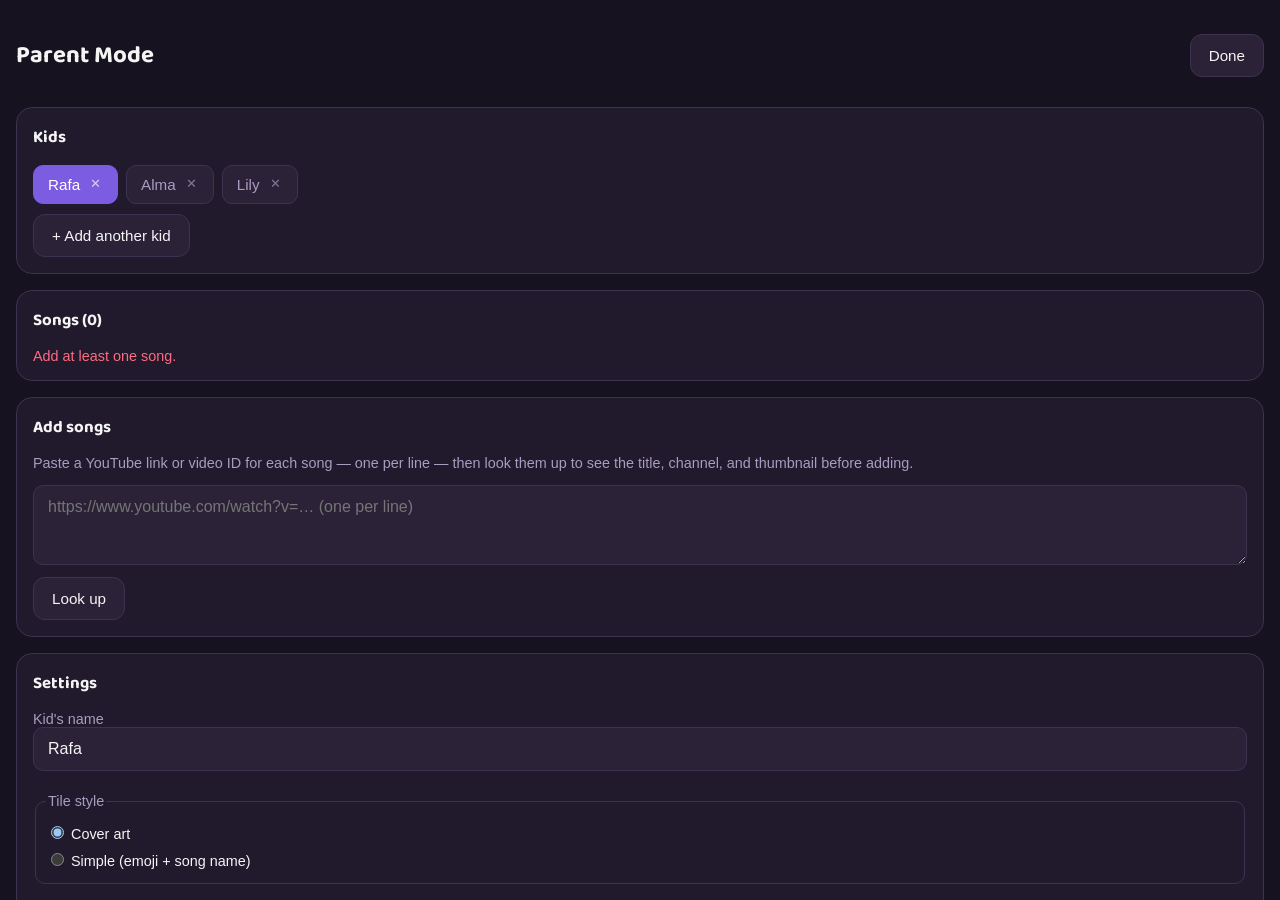
==== commit b237cc35: "Replace Spotify with YouTube in the real app — production, not just the demo The live site now runs " ====
--- a/index.html
+++ b/index.html
@@ -29,9 +29,10 @@
         <h1>Kids Music Tiles</h1>
         <p>
           This page was opened directly from a file (the address bar
-          starts with <code>file://</code>), so it can't run — Spotify
-          login, and the rest of the app, need to be loaded from a real
-          web address.
+          starts with <code>file://</code>), so it can't run — browsers
+          block the app's own script from loading at all under
+          <code>file://</code>, regardless of what it does. It needs to be
+          loaded from a real web address instead.
         </p>
         <p class="muted">
           Open the deployed site instead, or serve this folder with a
@@ -43,32 +44,6 @@
     </div>
 
     <main id="app">
-      <!-- Logged out -->
-      <section id="login-view" class="view" hidden>
-        <div class="login-card">
-          <h1>Kids Music Tiles</h1>
-          <button id="login-btn" class="big-btn">Log in with Spotify</button>
-          <div id="login-error" class="warning" hidden></div>
-          <div id="redirect-uri-warning" class="warning" hidden></div>
-          <details id="redirect-uri-help" class="redirect-uri-help">
-            <summary>Trouble logging in?</summary>
-            <p class="muted">
-              Spotify checks this app's Redirect URI exactly. If "Log in with
-              Spotify" lands on a Spotify error page instead of the sign-in
-              form, add the address below as a Redirect URI for this app at
-              the <a href="https://developer.spotify.com/dashboard" target="_blank" rel="noopener">Spotify Developer Dashboard</a>
-              (Redirect URIs → Add → then <strong>Save</strong> — easy to
-              miss), then try again.
-            </p>
-            <div class="redirect-uri-row">
-              <code id="redirect-uri-value"></code>
-              <button type="button" id="copy-redirect-uri-btn" class="small-btn">Copy</button>
-            </div>
-            <p id="redirect-uri-status" class="muted" aria-live="polite"></p>
-          </details>
-        </div>
-      </section>
-
       <!-- Kid mode -->
       <section id="kid-mode" class="view" hidden>
         <canvas id="kid-bg-visualizer" class="kid-bg-visualizer" aria-hidden="true" hidden></canvas>
@@ -143,39 +118,6 @@
           <button type="button" id="add-kid-btn" class="small-btn">+ Add another kid</button>
         </section>
 
-        <section class="parent-section quick-setup-section">
-          <h2>Quick setup</h2>
-          <label class="settings-field">
-            Kid's name (optional)
-            <input id="kid-name-input" type="text" class="text-input" placeholder="e.g. Emma" maxlength="40" />
-          </label>
-          <label class="settings-field">
-            Playlist link
-            <input id="quick-playlist-input" type="text" class="text-input" placeholder="Paste a Spotify playlist link you own or collaborate on" />
-          </label>
-          <button id="quick-playlist-btn" class="big-btn">Load playlist as tiles</button>
-          <div id="quick-playlist-status" class="muted"></div>
-          <div id="quick-playlist-error" class="warning" hidden></div>
-          <div id="quick-playlist-open-row" class="quick-playlist-open-row" hidden>
-            <a id="quick-playlist-open-link" href="#" target="_blank" rel="noopener" class="small-btn">Open playlist in Spotify ↗</a>
-          </div>
-        </section>
-
-        <section class="parent-section">
-          <h2>Account</h2>
-          <div id="account-info"></div>
-          <div id="token-warning" class="warning" hidden></div>
-          <div id="scope-warning" class="warning" hidden></div>
-          <details id="scope-details" class="scope-details" hidden>
-            <summary>Technical details</summary>
-            <div id="scope-info" class="muted"></div>
-          </details>
-          <div class="row-actions">
-            <button id="logout-btn" class="small-btn">Log out</button>
-            <button id="relogin-btn" class="small-btn">Log in again</button>
-          </div>
-        </section>
-
         <section class="parent-section">
           <h2>Songs (<span id="tile-count">0</span>)</h2>
           <div id="tile-count-warning" class="warning" hidden></div>
@@ -185,26 +127,23 @@
 
         <section class="parent-section">
           <h2>Add songs</h2>
-          <div class="tabs">
-            <button type="button" id="tab-search" class="tab-btn active">Search</button>
-            <button type="button" id="tab-playlist" class="tab-btn">From playlist</button>
-          </div>
-          <div id="search-panel">
-            <input id="search-input" type="search" placeholder="Search for a song" class="text-input" />
-            <div id="search-results" class="result-list"></div>
-            <button id="search-load-more" class="small-btn" hidden>Load more</button>
-          </div>
-          <div id="playlist-panel" hidden>
-            <input id="playlist-input" type="text" placeholder="Paste a Spotify playlist link" class="text-input" />
-            <button id="playlist-fetch-btn" class="small-btn">Fetch songs</button>
-            <div id="playlist-error" class="warning" hidden></div>
-            <button id="playlist-add-all-btn" class="small-btn" hidden>Add all</button>
-            <div id="playlist-results" class="result-list"></div>
-          </div>
+          <p class="muted">
+            Paste a YouTube link or video ID for each song — one per line — then
+            look them up to see the title, channel, and thumbnail before adding.
+          </p>
+          <textarea id="add-links-input" class="text-input" rows="3" placeholder="https://www.youtube.com/watch?v=… (one per line)"></textarea>
+          <button id="add-links-btn" class="small-btn">Look up</button>
+          <div id="add-links-error" class="warning" hidden></div>
+          <button id="add-all-btn" class="small-btn" hidden>Add all</button>
+          <div id="add-links-results" class="result-list"></div>
         </section>
 
         <section class="parent-section">
           <h2>Settings</h2>
+          <label class="settings-field">
+            Kid's name
+            <input id="kid-name-input" type="text" class="text-input" placeholder="e.g. Emma" maxlength="40" />
+          </label>
           <fieldset class="settings-field">
             <legend>Tile style</legend>
             <label><input type="radio" name="tile-display" value="cover" /> Cover art</label>
--- a/style.css
+++ b/style.css
@@ -76,12 +76,8 @@
   font-size: 0.9em;
 }
 
-/* ---------- Login ---------- */
-#login-view {
-  display: flex;
-  align-items: center;
-  justify-content: center;
-}
+/* ---------- Login (vestigial: only .login-card is still used, by the
+   file-protocol notice — the Spotify login view itself is gone) ---------- */
 .login-card {
   text-align: center;
   padding: 24px;
@@ -125,50 +121,6 @@
   color: var(--muted);
   font-size: 0.9rem;
 }
-.scope-details {
-  margin-top: 10px;
-  font-size: 0.9rem;
-}
-.scope-details summary {
-  cursor: pointer;
-  color: var(--muted);
-}
-.scope-details .muted {
-  margin-top: 8px;
-}
-.redirect-uri-help {
-  margin-top: 20px;
-  text-align: left;
-  font-size: 0.9rem;
-}
-.redirect-uri-help summary {
-  cursor: pointer;
-  color: var(--muted);
-  text-align: center;
-}
-.redirect-uri-help p {
-  margin: 10px 0;
-}
-.redirect-uri-help a {
-  color: var(--accent);
-}
-.redirect-uri-row {
-  display: flex;
-  gap: 8px;
-  align-items: center;
-  flex-wrap: wrap;
-}
-.redirect-uri-row code {
-  flex: 1;
-  min-width: 0;
-  word-break: break-all;
-  background: var(--surface-2);
-  border: 1px solid var(--border);
-  border-radius: 8px;
-  padding: 8px 10px;
-  font-size: 0.85rem;
-}
-
 /* ---------- Kid mode ---------- */
 #kid-mode {
   position: relative;
@@ -280,32 +232,43 @@
      justify/align-content) rather than between tiles. The 64px floor still
      keeps tiles tappable if the count grows large enough to shrink them;
      past that floor the grid overflows its own scroll area rather than
-     shrinking tiles below tap size. Rows get a taller cap than columns —
-     each card is now a circle plus its name below, not a single square
-     filling the whole cell, so a row needs more height than its column
-     has width, or the name would get squeezed. */
+     shrinking tiles below tap size.
+
+     Rows are `auto` (content-sized), not a matching minmax(), on purpose:
+     each card's circle is sized off its own *width* (the column track),
+     so a fixed row-height guess could resolve shorter than that width on
+     a narrow phone with few columns — especially once the now-playing
+     bar's bottom padding eats into the available height — and a circle
+     squeezed shorter than it is wide renders as an oval. Auto rows instead
+     grow to fit whatever the (always-square) card actually needs, so the
+     circle is never distorted; if that doesn't fit the viewport, the grid
+     scrolls (overflow-y below) rather than warping a tile's shape. */
   grid-template-columns: repeat(var(--cols), minmax(64px, 190px));
-  grid-template-rows: repeat(var(--rows), minmax(88px, 236px));
+  grid-template-rows: repeat(var(--rows), auto);
   justify-content: center;
   align-content: center;
   gap: 18px;
   height: 100%;
   padding: 20px;
-  /* Extra bottom clearance while the now-playing bar floats over the grid,
-     set by kid-mode.js's updateGridClearance() to that bar's own current
-     height — otherwise its last row of tiles has no way to scroll clear
-     of the bar (see .now-playing-overlay, which floats rather than
-     participating in this layout at all). Defaults to 0 so this is a
-     no-op whenever nothing is playing. */
+  /* Extra top/bottom clearance for the two floating overlays that sit on
+     top of the grid without reserving any layout space of their own
+     (both position:absolute) — the "<Name>'s Music" greeting pill and the
+     now-playing bar. Set by kid-mode.js's updateGreetingClearance() and
+     updateGridClearance() to each one's own current size; without this,
+     a short tile count can center the grid's rows enough that the top
+     row renders straight under the greeting pill, and the bottom row has
+     no way to scroll clear of the now-playing bar. Both default to 0, a
+     no-op, whenever their overlay is hidden. */
+  padding-top: calc(20px + var(--greeting-clearance, 0px));
   padding-bottom: calc(20px + var(--overlay-clearance, 0px));
   overflow-y: auto;
 }
 
-/* While one tile is playing, fade the rest back so the active one reads as
-   the obvious answer to "which song is on" at a glance, not just via its
-   own glow/bounce competing against every other pastel tile at full
-   strength. */
-.kid-grid.has-active-tile .kid-tile:not(.is-playing) {
+/* While one tile is playing (or paused-but-selected, in simple mode),
+   fade the rest back so the active one reads as the obvious answer to
+   "which song is on" at a glance, not just via its own glow/bounce
+   competing against every other pastel tile at full strength. */
+.kid-grid.has-active-tile .kid-tile:not(.is-playing):not(.is-paused) {
   opacity: 0.5;
 }
 
@@ -331,11 +294,14 @@
 
 /* The round part of the card — a solid short "bottom edge" instead of a
    diffuse glow or a colored ring, so it still reads as a chunky flat-color
-   toy puck rather than a glossy photo. Sized off its own width, not
-   height, so it stays a perfect circle no matter how tall its grid row is. */
+   toy puck rather than a glossy photo. Sized off its own width (the grid
+   row is `auto` precisely so it always has room to match); flex-shrink:0
+   is a second line of defense so nothing can squeeze it shorter than that
+   width and turn the circle into an oval. */
 .kid-tile-art {
   position: relative;
   overflow: hidden;
+  flex-shrink: 0;
   width: 100%;
   aspect-ratio: 1 / 1;
   max-width: 190px;
@@ -448,6 +414,17 @@
 .kid-tile.is-playing .kid-tile-eq {
   display: flex;
 }
+/* Simple mode has no now-playing bar, so a paused-but-still-selected tile
+   needs its own look — a steady version of the ring .is-playing pulses
+   (still reads as "this one's picked"), no bounce, and a pause glyph
+   instead of the dancing eq bars, so a re-tap's effect (resume) is
+   obvious without needing a separate play/pause button anywhere. */
+.kid-tile.is-paused .kid-tile-art {
+  box-shadow: 0 6px 0 rgba(35, 25, 65, 0.14), 0 12px 22px rgba(35, 25, 65, 0.22), 0 0 0 6px rgba(255, 255, 255, 0.95), 0 0 16px 2px rgba(255, 209, 102, 0.5);
+}
+.kid-tile.is-paused .kid-tile-pause {
+  display: flex;
+}
 .kid-tile-eq i {
   width: 5px;
   border-radius: 3px;
@@ -465,6 +442,33 @@
 .kid-tile-eq i:nth-child(3) {
   height: 14px;
   animation-delay: 0.4s;
+}
+
+/* Same badge shape/position as .kid-tile-eq, shown instead of it while
+   .is-paused — two static bars read as a pause glyph without needing an
+   emoji font's ⏸ (inconsistent glyph coverage/alignment across devices). */
+.kid-tile-pause {
+  position: absolute;
+  bottom: 10%;
+  left: 50%;
+  transform: translateX(-50%);
+  display: none;
+  align-items: center;
+  justify-content: center;
+  gap: 4px;
+  width: 28px;
+  height: 28px;
+  background: rgba(255, 255, 255, 0.95);
+  border-radius: 10px;
+  box-shadow: 0 2px 6px rgba(0, 0, 0, 0.25);
+}
+.kid-tile-pause::before,
+.kid-tile-pause::after {
+  content: '';
+  width: 4px;
+  height: 14px;
+  border-radius: 2px;
+  background: #6b5b95;
 }
 
 @keyframes tile-bounce {
@@ -920,20 +924,6 @@
   margin-top: 0;
   font-size: 1.05rem;
 }
-.quick-setup-section {
-  border: 1px solid var(--accent);
-  background: linear-gradient(160deg, rgba(91, 141, 239, 0.12), rgba(184, 146, 255, 0.12));
-}
-.quick-setup-section .big-btn {
-  width: 100%;
-}
-.quick-playlist-open-row {
-  margin-top: 8px;
-}
-.quick-playlist-open-row a {
-  display: inline-block;
-  text-decoration: none;
-}
 
 .kid-tabs {
   display: flex;
@@ -975,12 +965,14 @@
 .text-input {
   width: 100%;
   font-size: 1rem;
+  font-family: inherit;
   padding: 12px 14px;
   border-radius: 10px;
   border: 1px solid var(--border);
   background: var(--surface-2);
   color: var(--text);
   margin-bottom: 8px;
+  resize: vertical;
 }
 
 .tile-remove-status {
@@ -1108,26 +1100,6 @@
 }
 .tile-remove-btn {
   color: var(--danger);
-}
-
-.tabs {
-  display: flex;
-  gap: 8px;
-  margin-bottom: 10px;
-}
-.tab-btn {
-  flex: 1;
-  padding: 10px;
-  border-radius: 10px;
-  border: 1px solid var(--border);
-  background: var(--surface-2);
-  color: var(--muted);
-  cursor: pointer;
-}
-.tab-btn.active {
-  background: var(--accent);
-  color: #fff;
-  border-color: var(--accent);
 }
 
 .settings-field {
